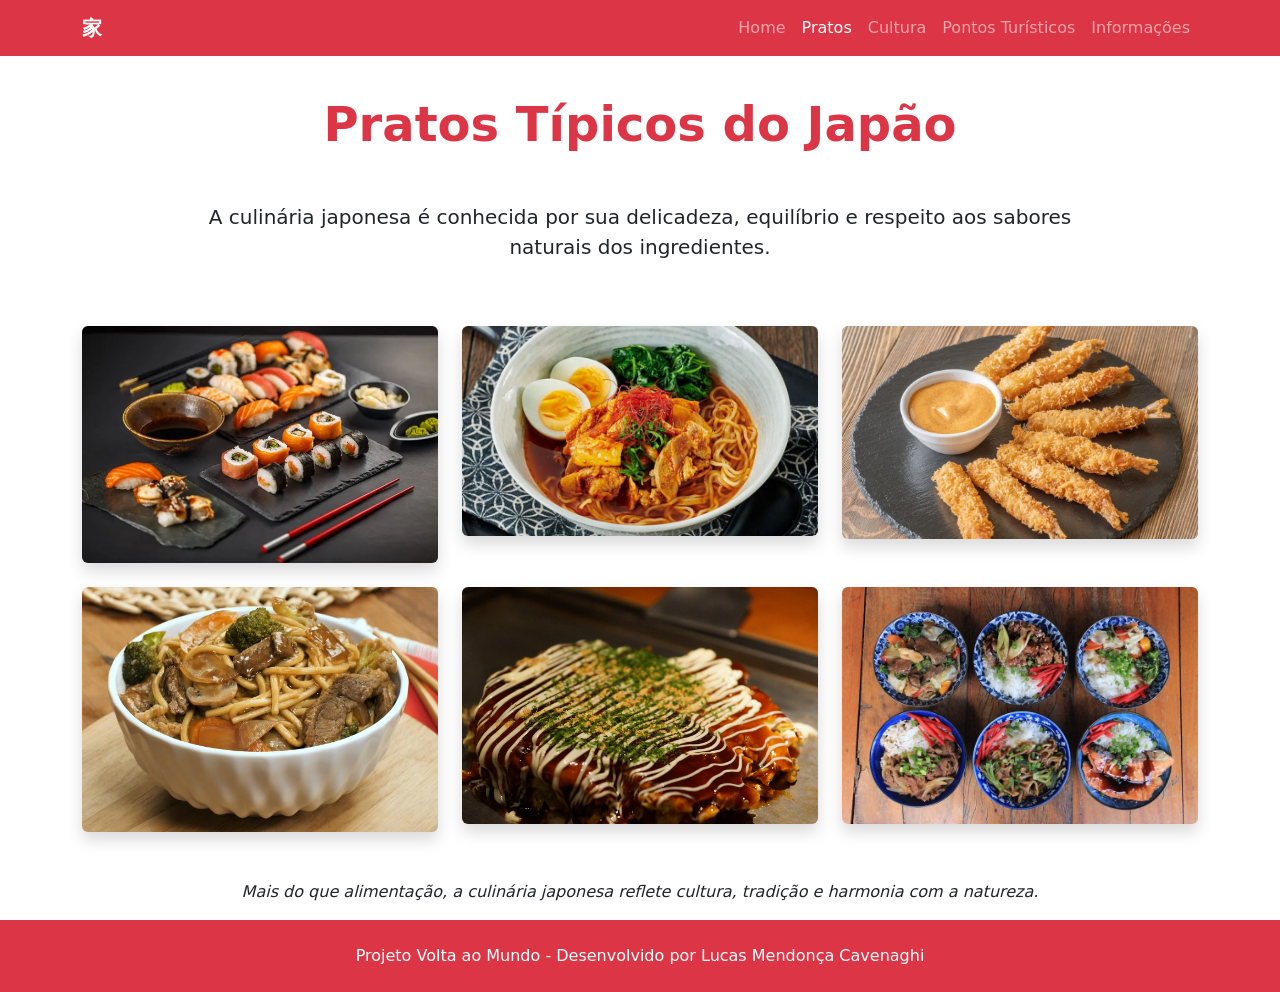
==== pratos.html @ 3ee5e3b4 "adicionado a página pratos" ====
<!DOCTYPE html>
<html lang="pt-br">
<head>
    <meta charset="UTF-8">
    <meta name="viewport" content="width=device-width, initial-scale=1.0">
    <title>Pratos Típicos - Japão</title>
    <link rel="icon" href="imagens/icone japao.jpg" type="image/png">
    
    
    <link href="https://cdn.jsdelivr.net/npm/bootstrap@5.3.3/dist/css/bootstrap.min.css" rel="stylesheet">
    <link rel="stylesheet" href="assets/css/style.css">
</head>
<body class="d-flex flex-column min-vh-100">  

    
    <nav class="navbar navbar-expand-lg navbar-dark bg-danger fixed-top">
        <div class="container">
            <a class="navbar-brand fw-bold" href="index.html">家</a>
            <button class="navbar-toggler" type="button" data-bs-toggle="collapse" data-bs-target="#navbarNav">
                <span class="navbar-toggler-icon"></span>
            </button>
            <div class="collapse navbar-collapse" id="navbarNav">
                <ul class="navbar-nav ms-auto">
                    <li class="nav-item"><a class="nav-link" href="index.html">Home</a></li>
                    <li class="nav-item"><a class="nav-link active" href="pratos.html">Pratos</a></li>
                    <li class="nav-item"><a class="nav-link" href="cultura.html">Cultura</a></li>
                    <li class="nav-item"><a class="nav-link" href="pontosturisticos.html">Pontos Turísticos</a></li>
                    <li class="nav-item"><a class="nav-link" href="infos.html">Informações</a></li>
                </ul>
            </div>
        </div>
    </nav>

   
    <main class="flex-grow-1 pt-5">
        <div class="container mt-5">
            <h2 class="text-center display-5 fw-bold text-danger mb-5">Pratos Típicos do Japão</h2>
            
            <div class="row justify-content-center">
                <div class="col-lg-10">
                    <p class="lead text-center">A culinária japonesa é conhecida por sua delicadeza, equilíbrio e respeito aos sabores naturais dos ingredientes.</p>
                </div>
            </div>

            <div class="row g-4 mt-4">
                <div class="col-md-4 col-sm-6">
                    <img src="imagens/sushi.webp" class="img-galeria rounded shadow w-100" alt="Sushi">
                </div>
                <div class="col-md-4 col-sm-6">
                    <img src="imagens/ramen.jpg" class="img-galeria rounded shadow w-100" alt="Ramen">
                </div>
                <div class="col-md-4 col-sm-6">
                    <img src="imagens/tempura.webp" class="img-galeria rounded shadow w-100" alt="Tempurá">
                </div>
                <div class="col-md-4 col-sm-6">
                    <img src="imagens/yakisoba.jpeg" class="img-galeria rounded shadow w-100" alt="Yakisoba">
                </div>
                <div class="col-md-4 col-sm-6">
                    <img src="imagens/okono.jpg" class="img-galeria rounded shadow w-100" alt="Okonomiyaki">
                </div>
                <div class="col-md-4 col-sm-6">
                    <img src="imagens/donburis.jpg" class="img-galeria rounded shadow w-100" alt="Donburis">
                </div>
            </div>

            <div class="text-center mt-5">
                <p class="fst-italic">Mais do que alimentação, a culinária japonesa reflete cultura, tradição e harmonia com a natureza.</p>
            </div>
        </div>
    </main>

   
    <footer class="bg-danger text-white text-center py-4 mt-auto">
        <p class="mb-0">Projeto Volta ao Mundo - Desenvolvido por Lucas Mendonça Cavenaghi</p>
    </footer>

    <script src="https://cdn.jsdelivr.net/npm/bootstrap@5.3.3/dist/js/bootstrap.bundle.min.js"></script>
</body>
</html>
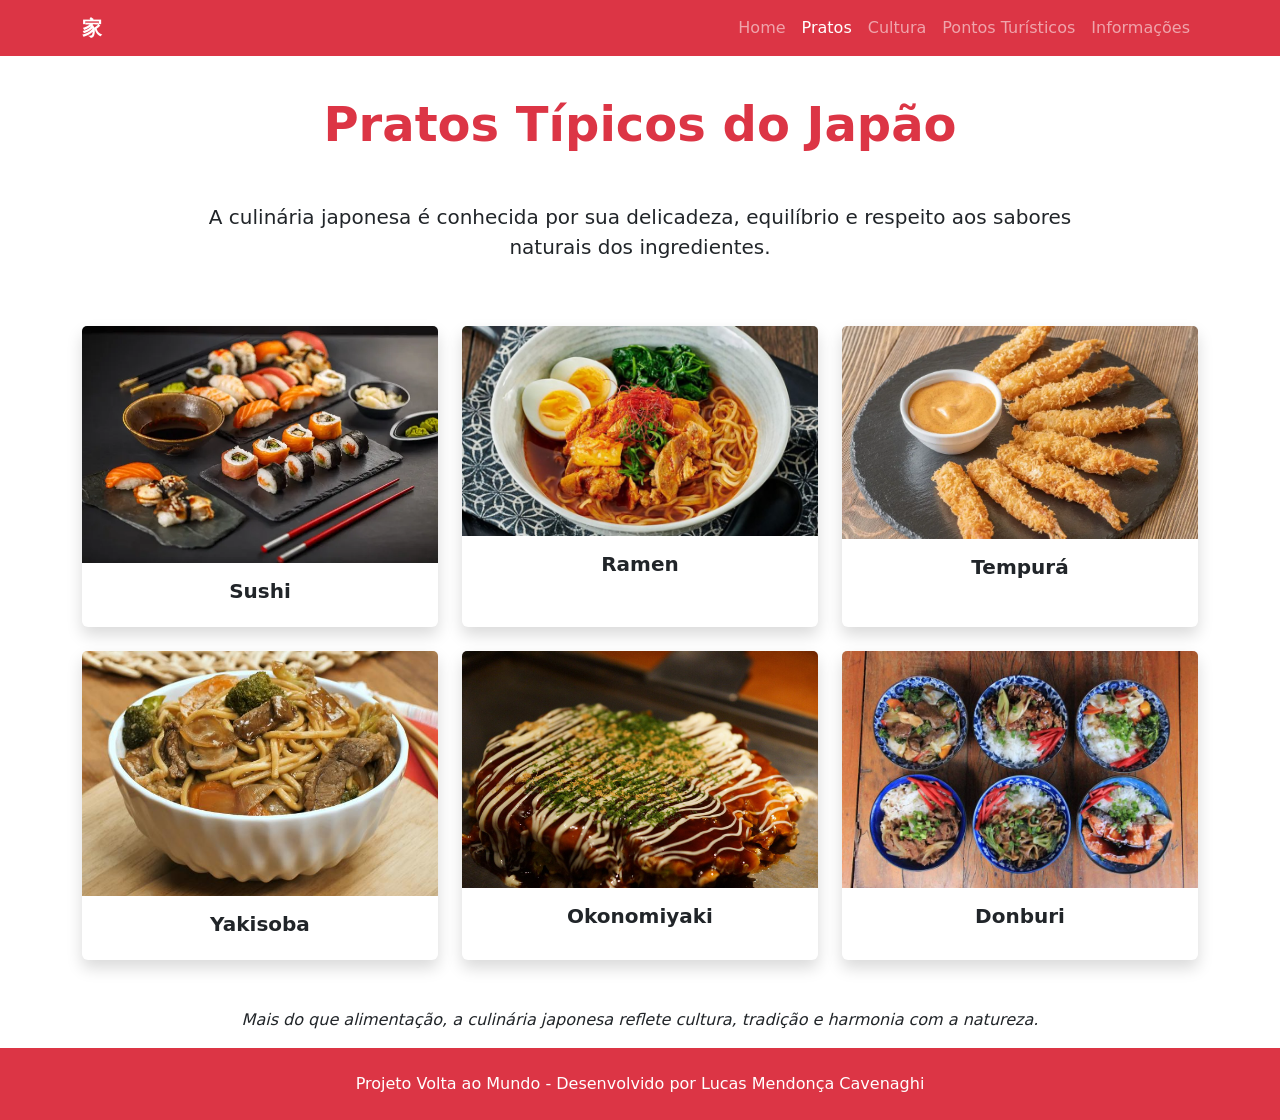
==== commit 460a8f30: "atualizado página pratos, incluidos os nomes." ====
--- a/pratos.html
+++ b/pratos.html
@@ -6,13 +6,11 @@
     <title>Pratos Típicos - Japão</title>
     <link rel="icon" href="imagens/icone japao.jpg" type="image/png">
     
-    
     <link href="https://cdn.jsdelivr.net/npm/bootstrap@5.3.3/dist/css/bootstrap.min.css" rel="stylesheet">
     <link rel="stylesheet" href="assets/css/style.css">
 </head>
 <body class="d-flex flex-column min-vh-100">  
 
-    
     <nav class="navbar navbar-expand-lg navbar-dark bg-danger fixed-top">
         <div class="container">
             <a class="navbar-brand fw-bold" href="index.html">家</a>
@@ -31,45 +29,86 @@
         </div>
     </nav>
 
-   
     <main class="flex-grow-1 pt-5">
         <div class="container mt-5">
             <h2 class="text-center display-5 fw-bold text-danger mb-5">Pratos Típicos do Japão</h2>
             
             <div class="row justify-content-center">
                 <div class="col-lg-10">
-                    <p class="lead text-center">A culinária japonesa é conhecida por sua delicadeza, equilíbrio e respeito aos sabores naturais dos ingredientes.</p>
+                    <p class="lead text-center">
+                        A culinária japonesa é conhecida por sua delicadeza, equilíbrio e respeito aos sabores naturais dos ingredientes.
+                    </p>
                 </div>
             </div>
 
+            <!-- GALERIA EM CARDS -->
             <div class="row g-4 mt-4">
+
+                <!-- Card -->
                 <div class="col-md-4 col-sm-6">
-                    <img src="imagens/sushi.webp" class="img-galeria rounded shadow w-100" alt="Sushi">
+                    <div class="card border-0 shadow h-100 text-center">
+                        <img src="imagens/sushi.webp" class="img-galeria card-img-top" alt="Sushi">
+                        <div class="card-body">
+                            <h5 class="card-title fw-bold">Sushi</h5>
+                        </div>
+                    </div>
                 </div>
+
                 <div class="col-md-4 col-sm-6">
-                    <img src="imagens/ramen.jpg" class="img-galeria rounded shadow w-100" alt="Ramen">
+                    <div class="card border-0 shadow h-100 text-center">
+                        <img src="imagens/ramen.jpg" class="img-galeria card-img-top" alt="Ramen">
+                        <div class="card-body">
+                            <h5 class="card-title fw-bold">Ramen</h5>
+                        </div>
+                    </div>
                 </div>
+
                 <div class="col-md-4 col-sm-6">
-                    <img src="imagens/tempura.webp" class="img-galeria rounded shadow w-100" alt="Tempurá">
+                    <div class="card border-0 shadow h-100 text-center">
+                        <img src="imagens/tempura.webp" class="img-galeria card-img-top" alt="Tempurá">
+                        <div class="card-body">
+                            <h5 class="card-title fw-bold">Tempurá</h5>
+                        </div>
+                    </div>
                 </div>
+
                 <div class="col-md-4 col-sm-6">
-                    <img src="imagens/yakisoba.jpeg" class="img-galeria rounded shadow w-100" alt="Yakisoba">
+                    <div class="card border-0 shadow h-100 text-center">
+                        <img src="imagens/yakisoba.jpeg" class="img-galeria card-img-top" alt="Yakisoba">
+                        <div class="card-body">
+                            <h5 class="card-title fw-bold">Yakisoba</h5>
+                        </div>
+                    </div>
                 </div>
+
                 <div class="col-md-4 col-sm-6">
-                    <img src="imagens/okono.jpg" class="img-galeria rounded shadow w-100" alt="Okonomiyaki">
+                    <div class="card border-0 shadow h-100 text-center">
+                        <img src="imagens/okono.jpg" class="img-galeria card-img-top" alt="Okonomiyaki">
+                        <div class="card-body">
+                            <h5 class="card-title fw-bold">Okonomiyaki</h5>
+                        </div>
+                    </div>
                 </div>
+
                 <div class="col-md-4 col-sm-6">
-                    <img src="imagens/donburis.jpg" class="img-galeria rounded shadow w-100" alt="Donburis">
+                    <div class="card border-0 shadow h-100 text-center">
+                        <img src="imagens/donburis.jpg" class="img-galeria card-img-top" alt="Donburi">
+                        <div class="card-body">
+                            <h5 class="card-title fw-bold">Donburi</h5>
+                        </div>
+                    </div>
                 </div>
+
             </div>
 
             <div class="text-center mt-5">
-                <p class="fst-italic">Mais do que alimentação, a culinária japonesa reflete cultura, tradição e harmonia com a natureza.</p>
+                <p class="fst-italic">
+                    Mais do que alimentação, a culinária japonesa reflete cultura, tradição e harmonia com a natureza.
+                </p>
             </div>
         </div>
     </main>
 
-   
     <footer class="bg-danger text-white text-center py-4 mt-auto">
         <p class="mb-0">Projeto Volta ao Mundo - Desenvolvido por Lucas Mendonça Cavenaghi</p>
     </footer>
